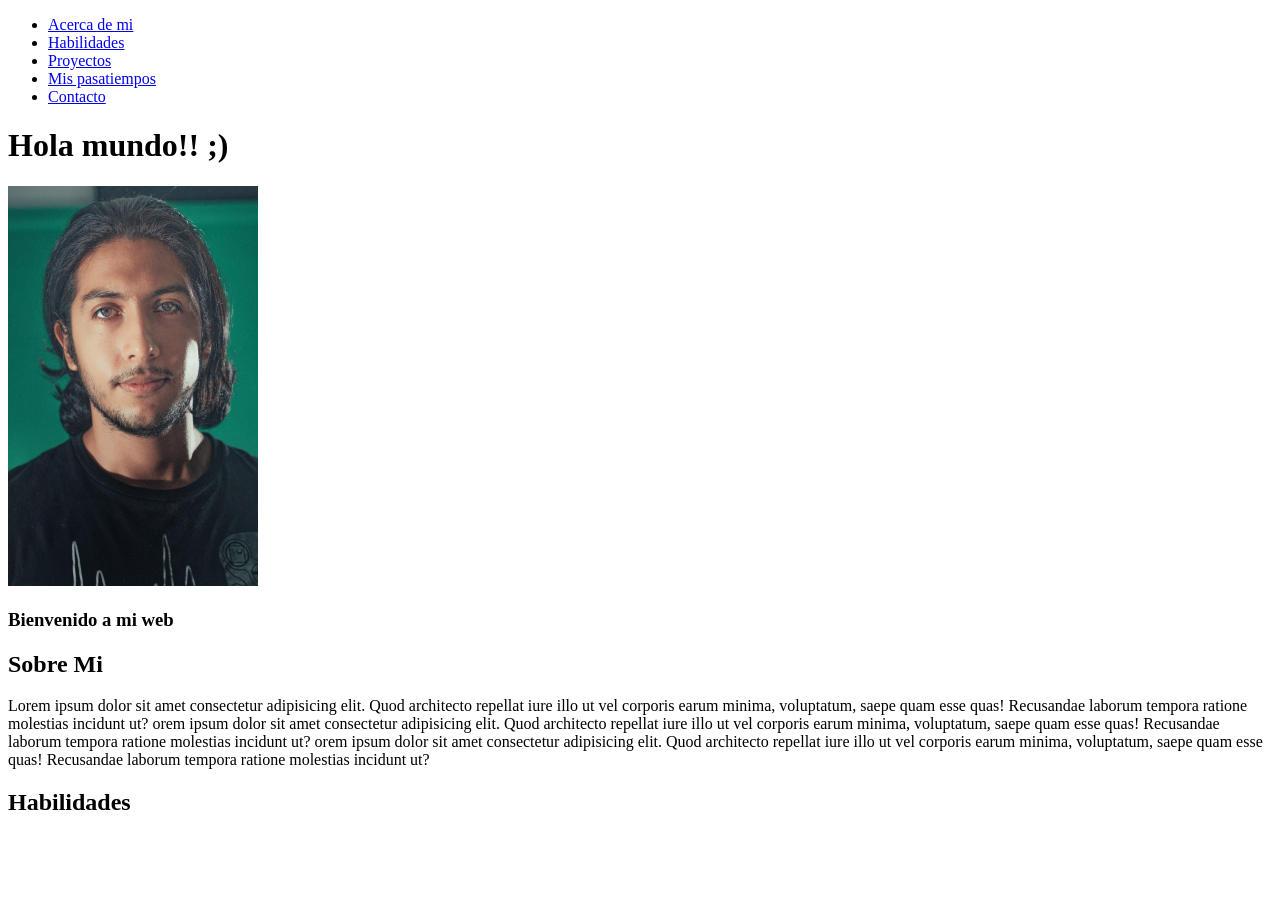
==== index.html @ 63a66759 "primero primeros cambios y guardatos de mi pagina web" ====
<!DOCTYPE html>
<html lang="en">
<head>
    <meta charset="UTF-8">
    <meta http-equiv="X-UA-Compatible" content="IE=edge">
    <meta name="viewport" content="width=device-width, initial-scale=1.0">
    <link rel="stylesheet" href="/css/style.css">
    <title>Mi web</title>
</head>
<body>
    <nav>
        <ul>
            <li><a href="#sobremi">Acerca de mi</a></li>
            <li><a href="#habilidades">Habilidades</a></li>
            <li><a href="#proyectos">Proyectos</a></li>
            <li><a href="#mispasatiempos">Mis pasatiempos</a></li>
            <li><a href="#contacto">Contacto</a></li>
        </ul>
    </nav>

    <div>
        <h1>Hola mundo!! ;)</h1>
        <h2></h2>
    </div>
    <section>
        <img src="img/fotoperfil.jpg" height="400px" width="250px">
            <h3>Bienvenido a mi web</h3>

        <div class="animar_sobremi">
            <h2 class="titulo1" id="sobremi">Sobre Mi</h2>
            <p class="txt_about">
                Lorem ipsum dolor sit amet consectetur adipisicing elit. 
                Quod architecto repellat iure illo ut vel corporis earum minima, 
                voluptatum, saepe quam esse quas! Recusandae laborum 
                tempora ratione molestias incidunt ut?
                orem ipsum dolor sit amet consectetur adipisicing elit. 
                Quod architecto repellat iure illo ut vel corporis earum minima, 
                voluptatum, saepe quam esse quas! Recusandae laborum 
                tempora ratione molestias incidunt ut?
                orem ipsum dolor sit amet consectetur adipisicing elit. 
                Quod architecto repellat iure illo ut vel corporis earum minima, 
                voluptatum, saepe quam esse quas! Recusandae laborum 
                tempora ratione molestias incidunt ut?
            </p>
        </div>
    </section>

    <section>
        <h2>Habilidades</h2>
    </section>
</body>
</html>
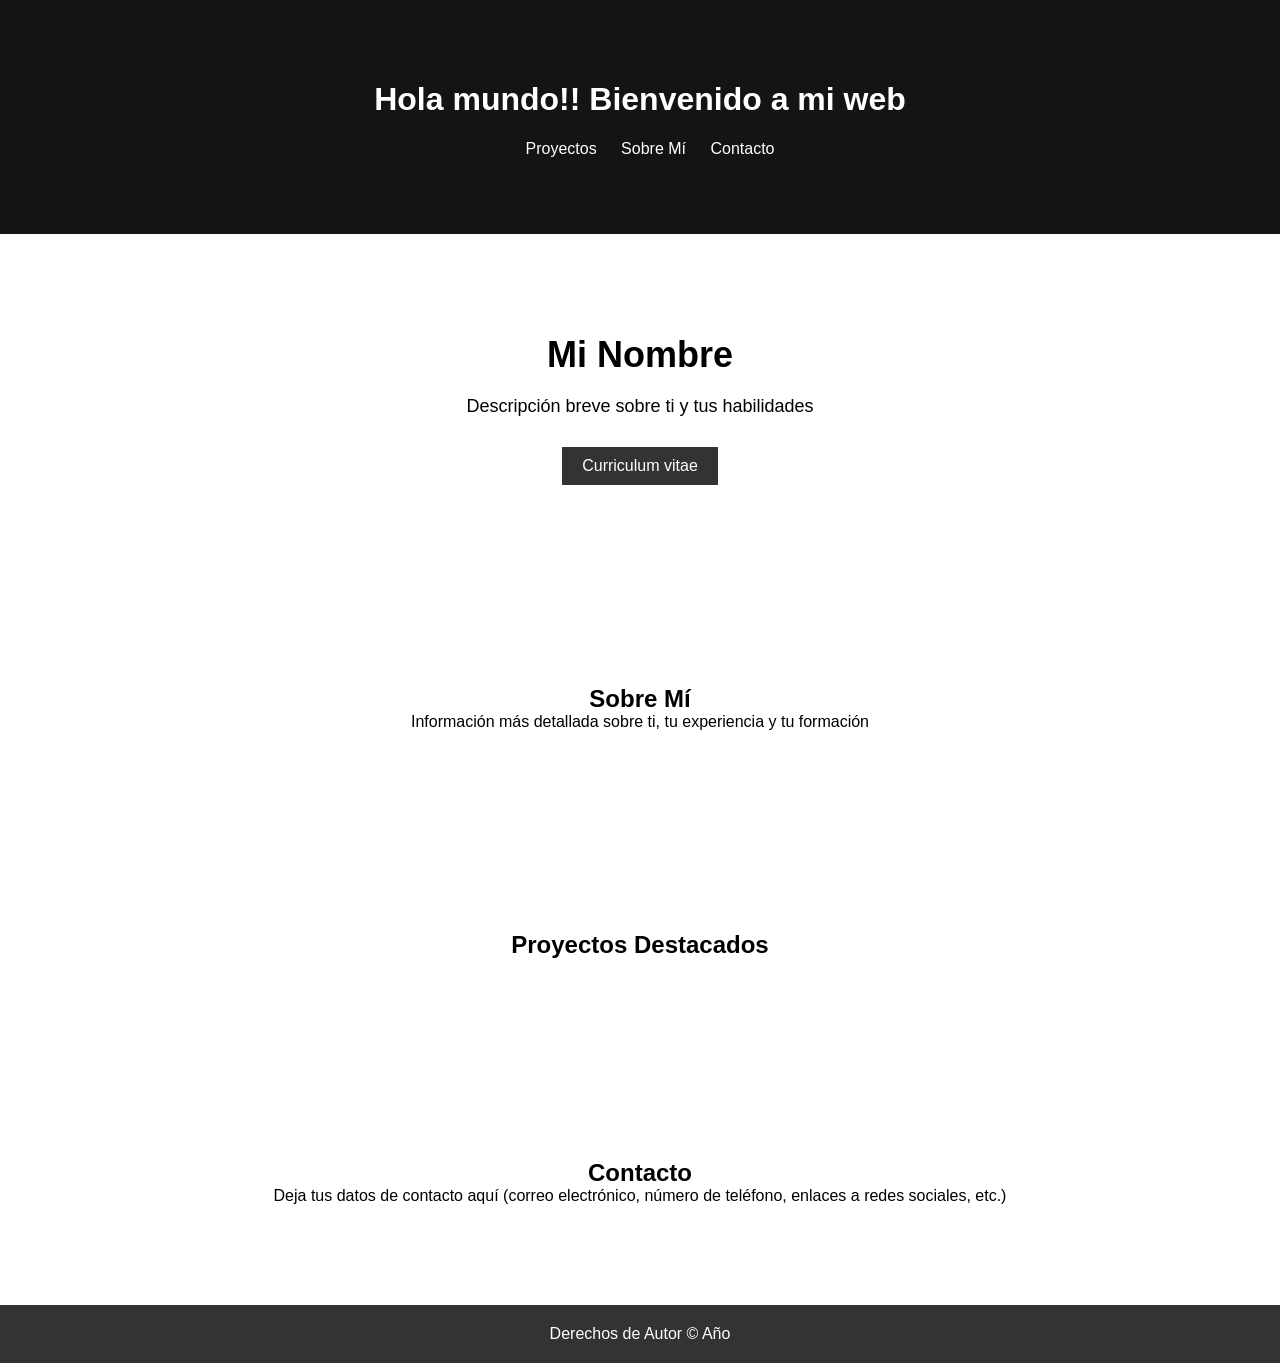
==== commit 395a7dff: "cambios creacion y adaptacion de un css" ====
--- a/index.html
+++ b/index.html
@@ -1,52 +1,51 @@
 <!DOCTYPE html>
 <html lang="en">
+
 <head>
     <meta charset="UTF-8">
     <meta http-equiv="X-UA-Compatible" content="IE=edge">
     <meta name="viewport" content="width=device-width, initial-scale=1.0">
     <link rel="stylesheet" href="/css/style.css">
-    <title>Mi web</title>
+    <title>Mi Portafolio</title>
+    <link rel="stylesheet" href="styles.css">
 </head>
+
 <body>
-    <nav>
-        <ul>
-            <li><a href="#sobremi">Acerca de mi</a></li>
-            <li><a href="#habilidades">Habilidades</a></li>
-            <li><a href="#proyectos">Proyectos</a></li>
-            <li><a href="#mispasatiempos">Mis pasatiempos</a></li>
-            <li><a href="#contacto">Contacto</a></li>
-        </ul>
-    </nav>
+    <header>
+        <h1 id="title">Hola mundo!! Bienvenido a mi web</h1>
+        <nav>
+            <ul>
+                <li><a href="#proyectos">Proyectos</a></li>
+                <li><a href="#sobre-mi">Sobre Mí</a></li>
+                <li><a href="#contacto">Contacto</a></li>
+            </ul>
+        </nav>
+    </header>
 
-    <div>
-        <h1>Hola mundo!! ;)</h1>
-        <h2></h2>
-    </div>
-    <section>
-        <img src="img/fotoperfil.jpg" height="400px" width="250px">
-            <h3>Bienvenido a mi web</h3>
-
-        <div class="animar_sobremi">
-            <h2 class="titulo1" id="sobremi">Sobre Mi</h2>
-            <p class="txt_about">
-                Lorem ipsum dolor sit amet consectetur adipisicing elit. 
-                Quod architecto repellat iure illo ut vel corporis earum minima, 
-                voluptatum, saepe quam esse quas! Recusandae laborum 
-                tempora ratione molestias incidunt ut?
-                orem ipsum dolor sit amet consectetur adipisicing elit. 
-                Quod architecto repellat iure illo ut vel corporis earum minima, 
-                voluptatum, saepe quam esse quas! Recusandae laborum 
-                tempora ratione molestias incidunt ut?
-                orem ipsum dolor sit amet consectetur adipisicing elit. 
-                Quod architecto repellat iure illo ut vel corporis earum minima, 
-                voluptatum, saepe quam esse quas! Recusandae laborum 
-                tempora ratione molestias incidunt ut?
-            </p>
-        </div>
+    <section id="hero">
+        <h2>Mi Nombre</h2>
+        <p>Descripción breve sobre ti y tus habilidades</p>
+        <a href="#">Curriculum vitae</a>
     </section>
 
-    <section>
-        <h2>Habilidades</h2>
+    <section id="sobre-mi">
+        <h2>Sobre Mí</h2>
+        <p>Información más detallada sobre ti, tu experiencia y tu formación</p>
     </section>
+
+    <section id="proyectos">
+        <h2>Proyectos Destacados</h2>
+        <!-- Aquí puedes agregar tus proyectos con imágenes, descripciones y enlaces -->
+    </section>
+
+    <section id="contacto">
+        <h2>Contacto</h2>
+        <p>Deja tus datos de contacto aquí (correo electrónico, número de teléfono, enlaces a redes sociales, etc.)</p>
+    </section>
+
+    <footer>
+        <p>Derechos de Autor &copy; Año</p>
+    </footer>
 </body>
+
 </html>
--- a/css/style.css
+++ b/css/style.css
@@ -0,0 +1,80 @@
+/* Estilos para la responsividad */
+
+/* Estilos generales */
+body {
+    margin: 0;
+    padding: 0;
+    font-family: Arial, sans-serif;
+}
+
+
+h2,
+p {
+    margin: 0;
+    padding: 0;
+}
+
+/* Estilos para la navegación */
+header {
+    text-align: center;
+    background: #000000eb;
+    color: #fff;
+    padding: 60px;
+}
+
+nav ul {
+    list-style: none;
+}
+
+nav ul li {
+    display: inline-block;
+    margin-right: 20px;
+}
+
+nav ul li a {
+    color: #fff;
+    text-decoration: none;
+}
+
+#title {
+    text-align: center;
+}
+
+/* Estilos para la sección "hero" */
+#hero {
+    background: #ffffff;
+    padding: 100px;
+    text-align: center;
+}
+
+#hero h2 {
+    font-size: 36px;
+    margin-bottom: 20px;
+}
+
+#hero p {
+    font-size: 18px;
+    margin-bottom: 30px;
+}
+
+#hero a {
+    display: inline-block;
+    padding: 10px 20px;
+    background: #333;
+    color: #fff;
+    text-decoration: none;
+}
+
+/* Estilos para las demás secciones */
+section {
+    padding: 100px;
+    text-align: center;
+}
+
+/* Estilos para el footer */
+footer {
+    background: #333;
+    color: #fff;
+    padding: 20px;
+    text-align: center;
+}
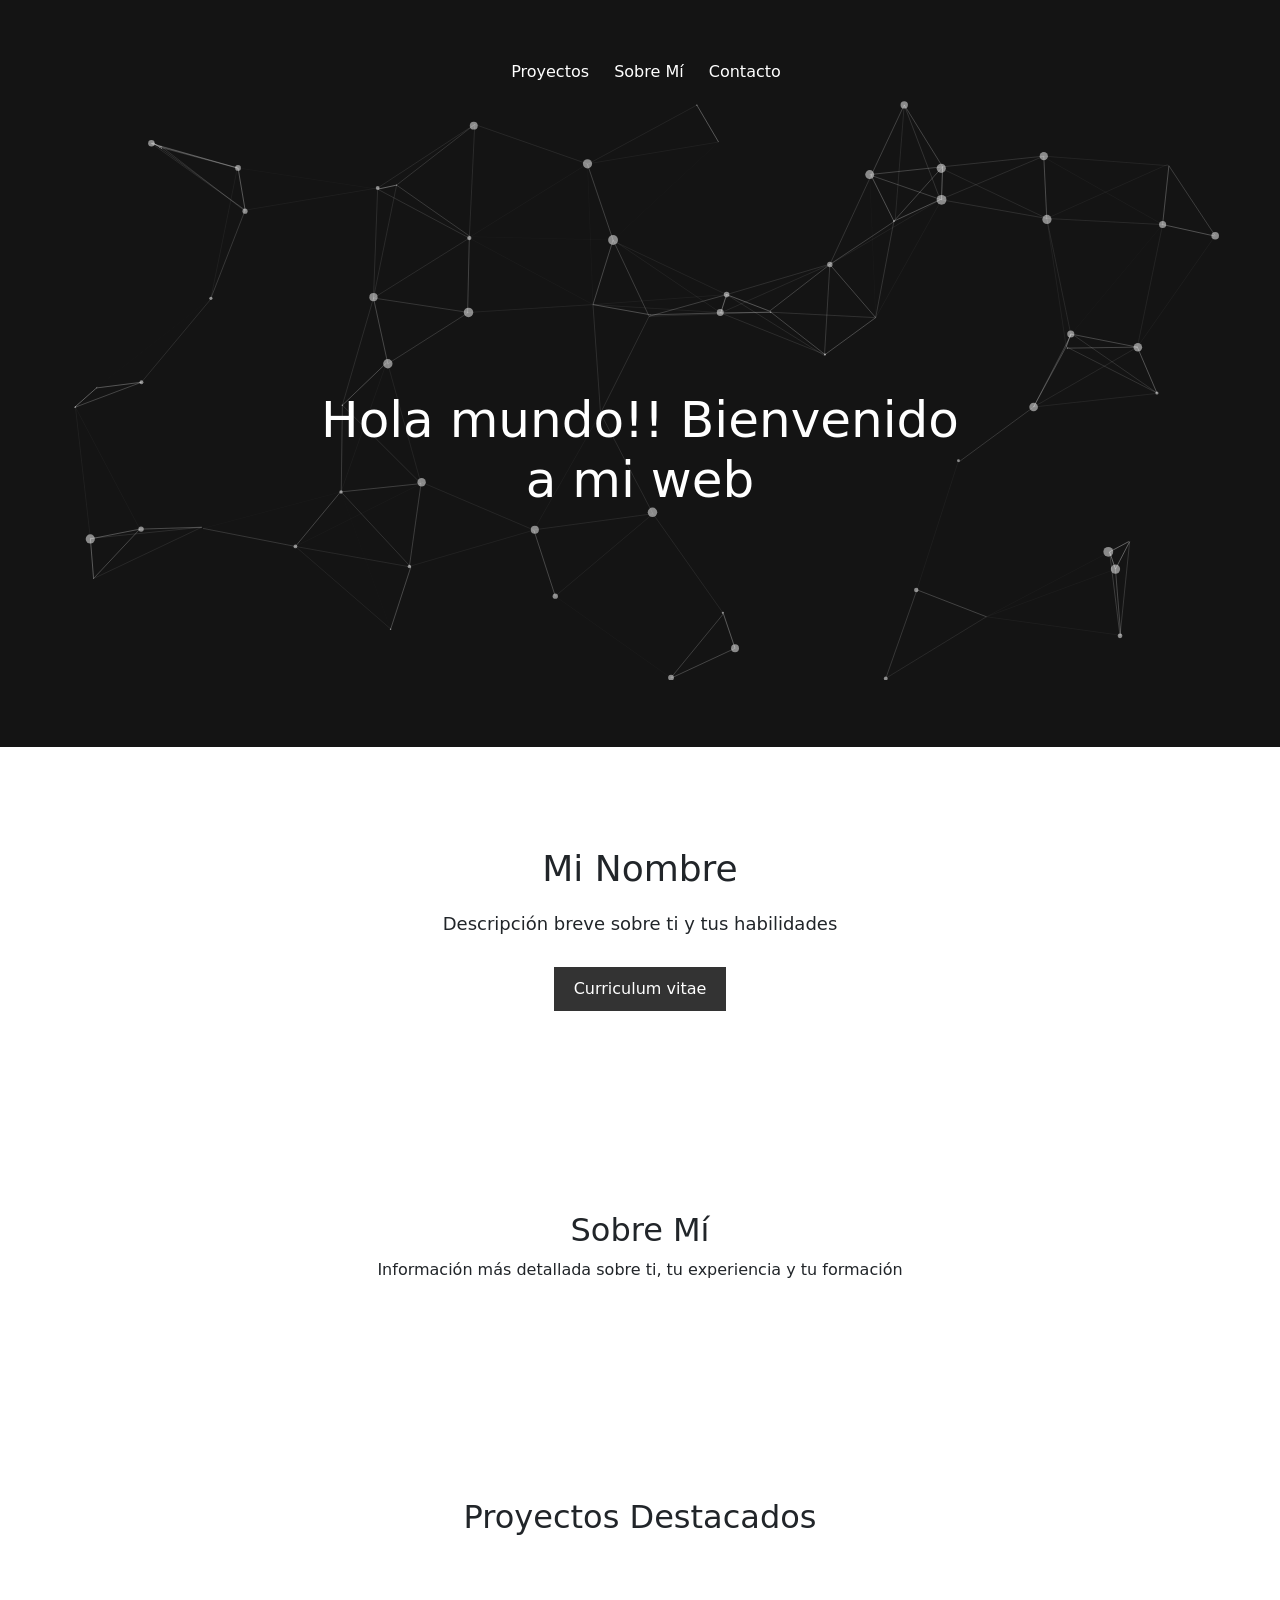
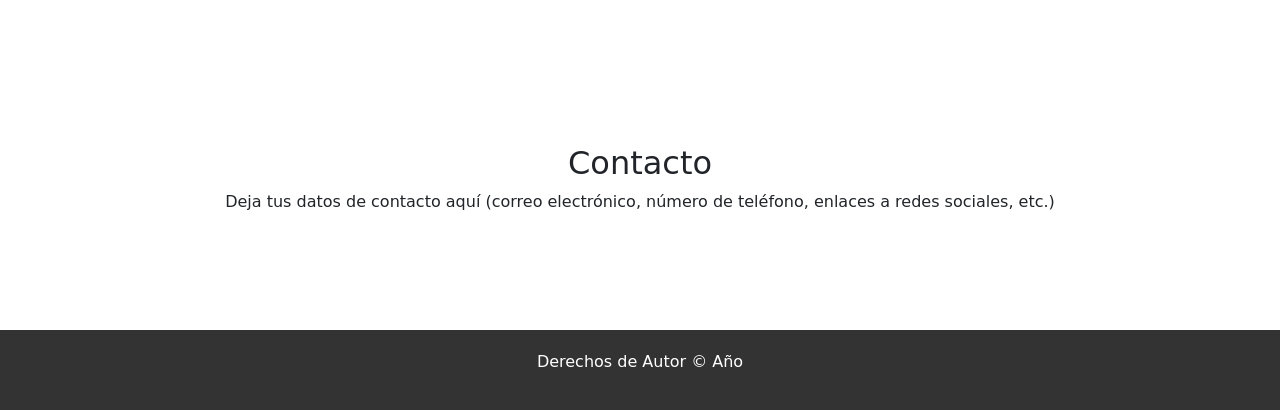
==== commit 9ff4676e: "AnimacionJS Se agrego una animacion de particulas al header para dar una mejor presentacion" ====
--- a/index.html
+++ b/index.html
@@ -8,10 +8,12 @@
     <link rel="stylesheet" href="/css/style.css">
     <title>Mi Portafolio</title>
     <link rel="stylesheet" href="styles.css">
+    <link href="https://cdn.jsdelivr.net/npm/bootstrap@5.3.0/dist/css/bootstrap.min.css" rel="stylesheet"
+        integrity="sha384-9ndCyUaIbzAi2FUVXJi0CjmCapSmO7SnpJef0486qhLnuZ2cdeRhO02iuK6FUUVM" crossorigin="anonymous">
 </head>
 
 <body>
-    <header>
+    <header id="particles-js">
         <h1 id="title">Hola mundo!! Bienvenido a mi web</h1>
         <nav>
             <ul>
@@ -46,6 +48,14 @@
     <footer>
         <p>Derechos de Autor &copy; Año</p>
     </footer>
+
+
 </body>
+<script src="js/particles.js"></script>
+<script src="js/app.js"></script>
+<script src="https://cdn.jsdelivr.net/npm/bootstrap@5.3.0/dist/js/bootstrap.bundle.min.js"
+    integrity="sha384-geWF76RCwLtnZ8qwWowPQNguL3RmwHVBC9FhGdlKrxdiJJigb/j/68SIy3Te4Bkz"
+    crossorigin="anonymous"></script>
+
 
 </html>
--- a/css/style.css
+++ b/css/style.css
@@ -37,7 +37,12 @@
 }
 
 #title {
-    text-align: center;
+    position: absolute;
+    top: 50%;
+    left: 50%;
+    transform: translate(-50%, -50%);
+    font-size: 50px;
+
 }
 
 /* Estilos para la sección "hero" */
